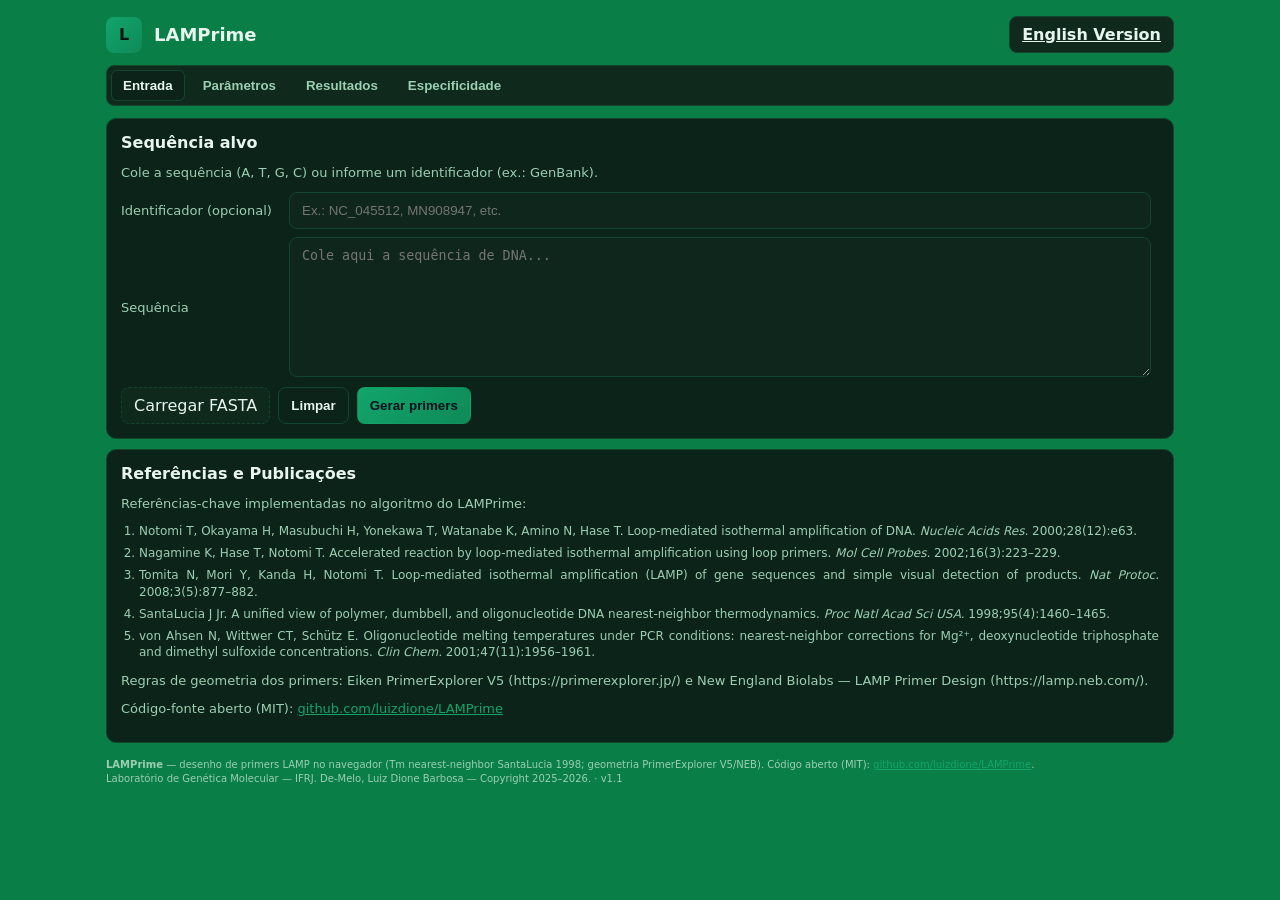
==== LAMPrime.html @ a7fdeee9 "App v1.1: triagem de especificidade com presets de reatividade cruzada + script crossreact.js - Aba " ====
<!DOCTYPE html>
<html lang="pt-BR">
<head>
  <meta charset="utf-8">
  <meta name="viewport" content="width=device-width, initial-scale=1">
  <title>LAMPrime — LAMP Primer Designer (IFRJ)</title>
  <link rel="stylesheet" href="styles.css">
</head>
<body>
  <div class="lw-container" role="application" aria-label="LAMPrime — LAMP Primer Designer">
    <header class="lw-header">
      <div class="lw-brand" style="justify-content: space-between; width:100%">
        <div style="display:flex; align-items:center; gap:12px;">
          <div class="lw-logo" aria-hidden="true">L</div>
          <div class="lw-title">
            <h1 id="appTitle">LAMPrime</h1>
          </div>
        </div>
        <a id="langToggle" class="lw-btn" href="LAMPrime_en.html" title="Switch to English" role="button">English Version</a>
      </div>
      <nav class="lw-tabs" role="tablist" aria-label="LAMPrime sections">
        <button class="lw-tab is-active" role="tab" aria-selected="true" aria-controls="tab-entrada" id="tabbtn-entrada" data-i18n="tab.input">Entrada</button>
        <button class="lw-tab" role="tab" aria-selected="false" aria-controls="tab-param" id="tabbtn-param" data-i18n="tab.params">Parâmetros</button>
        <button class="lw-tab" role="tab" aria-selected="false" aria-controls="tab-res" id="tabbtn-res" data-i18n="tab.results">Resultados</button>
        <button class="lw-tab" role="tab" aria-selected="false" aria-controls="tab-espec" id="tabbtn-espec" data-i18n="tab.spec">Especificidade</button>
      </nav>
    </header>

    <main class="lw-main">
      <!-- Entrada -->
      <section class="lw-panel is-active" id="tab-entrada" role="tabpanel" aria-labelledby="tabbtn-entrada">
        <div class="lw-card">
          <h2 data-i18n="seq.h2">Sequência alvo</h2>
          <p class="lw-help" data-i18n="seq.help">Cole a sequência (A, T, G, C) ou informe um identificador (ex.: GenBank).</p>
          <div class="lw-input-row">
            <label for="alvo-id" class="lw-label" data-i18n="id.label">Identificador (opcional)</label>
            <input id="alvo-id" type="text" class="lw-input" data-i18n-ph="id.ph" placeholder="Ex.: NC_045512, MN908947, etc.">
          </div>
          <div class="lw-input-row">
            <label for="alvo-seq" class="lw-label" data-i18n="seq.label">Sequência</label>
            <textarea id="alvo-seq" class="lw-textarea" data-i18n-ph="seq.ph" placeholder="Cole aqui a sequência de DNA..." spellcheck="false"></textarea>
          </div>
          <div class="lw-actions">
            <label class="lw-file-btn">
              <input id="file-fasta" type="file" accept=".fa,.fasta,.txt" hidden>
              <span data-i18n="btn.fasta">Carregar FASTA</span>
            </label>
            <button id="btn-limpar" class="lw-btn ghost" data-i18n="btn.clear">Limpar</button>
            <button id="btn-executar" class="lw-btn primary" data-i18n="btn.run">Gerar primers</button>
          </div>
        </div>

        <div class="lw-card lw-info">
          <h3 data-i18n="refs.h3">Referências e Publicações</h3>
          <p class="lw-help" data-i18n="refs.lead">Referências-chave implementadas no algoritmo do LAMPrime:</p>
          <ol class="lw-reflist">
            <li>Notomi T, Okayama H, Masubuchi H, Yonekawa T, Watanabe K, Amino N, Hase T. Loop-mediated isothermal amplification of DNA. <i>Nucleic Acids Res.</i> 2000;28(12):e63.</li>
            <li>Nagamine K, Hase T, Notomi T. Accelerated reaction by loop-mediated isothermal amplification using loop primers. <i>Mol Cell Probes.</i> 2002;16(3):223–229.</li>
            <li>Tomita N, Mori Y, Kanda H, Notomi T. Loop-mediated isothermal amplification (LAMP) of gene sequences and simple visual detection of products. <i>Nat Protoc.</i> 2008;3(5):877–882.</li>
            <li>SantaLucia J Jr. A unified view of polymer, dumbbell, and oligonucleotide DNA nearest-neighbor thermodynamics. <i>Proc Natl Acad Sci USA.</i> 1998;95(4):1460–1465.</li>
            <li>von Ahsen N, Wittwer CT, Schütz E. Oligonucleotide melting temperatures under PCR conditions: nearest-neighbor corrections for Mg²⁺, deoxynucleotide triphosphate and dimethyl sulfoxide concentrations. <i>Clin Chem.</i> 2001;47(11):1956–1961.</li>
          </ol>
          <p class="lw-help" data-i18n="refs.tools">Regras de geometria dos primers: Eiken PrimerExplorer V5 (https://primerexplorer.jp/) e New England Biolabs — LAMP Primer Design (https://lamp.neb.com/).</p>
          <p class="lw-help" data-i18n-html="refs.github">Código-fonte aberto (MIT): <a href="https://github.com/luizdione/LAMPrime" target="_blank" rel="noopener" style="color:var(--accent);">github.com/luizdione/LAMPrime</a></p>
        </div>
      </section>

      <!-- Parâmetros -->
      <section class="lw-panel" id="tab-param" role="tabpanel" aria-labelledby="tabbtn-param">
        <div class="lw-grid">
          <div class="lw-card">
            <h2 data-i18n="params.basic.h2">Configurações básicas</h2>
            <div class="lw-input-row">
              <label class="lw-label" data-i18n="tm.inner.label">Tm alvo (F1c/B1c/LF/LB)</label>
              <div class="lw-input" style="display:flex; gap:6px; background:transparent; border:none; padding:0;">
                <input id="tm-f1c-b1c-lf-lb-min" type="number" class="lw-input" min="64" max="66" step="0.5" value="64" aria-label="Tm F1c/B1c/LF/LB min">
                <input id="tm-f1c-b1c-lf-lb-max" type="number" class="lw-input" min="64" max="66" step="0.5" value="66" aria-label="Tm F1c/B1c/LF/LB max">
              </div>
              <span class="lw-suffix">°C</span>
            </div>
            <div class="lw-input-row">
              <label class="lw-label" data-i18n="tm.outer.label">Tm alvo (F2/B2/F3/B3)</label>
              <div class="lw-input" style="display:flex; gap:6px; background:transparent; border:none; padding:0;">
                <input id="tm-f2-b2-f3-b3-min" type="number" class="lw-input" min="59" max="61" step="0.5" value="59" aria-label="Tm F2/B2/F3/B3 min">
                <input id="tm-f2-b2-f3-b3-max" type="number" class="lw-input" min="59" max="61" step="0.5" value="61" aria-label="Tm F2/B2/F3/B3 max">
              </div>
              <span class="lw-suffix">°C</span>
            </div>
            <div class="lw-input-row">
              <label class="lw-label" data-i18n="size.f3b3.label">Tamanho dos primers (F3/B3)</label>
              <div class="lw-input" style="display:flex; gap:6px; background:transparent; border:none; padding:0;">
                <input id="tam-f3-b3-min" type="number" class="lw-input" min="18" max="23" step="1" value="18" aria-label="F3/B3 size min">
                <input id="tam-f3-b3-max" type="number" class="lw-input" min="18" max="23" step="1" value="23" aria-label="F3/B3 size max">
              </div>
              <span class="lw-suffix">nt</span>
            </div>
            <div class="lw-input-row">
              <label class="lw-label" data-i18n="size.lflb.label">Tamanho dos primers (LF/LB)</label>
              <div class="lw-input" style="display:flex; gap:6px; background:transparent; border:none; padding:0;">
                <input id="tam-lf-lb-min" type="number" class="lw-input" min="18" max="23" step="1" value="18" aria-label="LF/LB size min">
                <input id="tam-lf-lb-max" type="number" class="lw-input" min="18" max="23" step="1" value="23" aria-label="LF/LB size max">
              </div>
              <span class="lw-suffix">nt</span>
            </div>
            <div class="lw-input-row">
              <label for="loop-seq" class="lw-label" data-i18n="loopseq.label">Linker do loop interno (FIP/BIP) — 5´TTTTTT 3´</label>
              <input id="loop-seq" type="text" class="lw-input" value="TTTTTT" maxlength="12" placeholder="5´TTTTTT 3´">
            </div>
            <div class="lw-input-row">
              <label class="lw-label" data-i18n="fip.label">Tamanho total do FIP (F1c-loop-F2)</label>
              <div class="lw-input" style="display:flex; gap:6px; background:transparent; border:none; padding:0;">
                <input id="tam-fip-min" type="number" class="lw-input" min="42" max="52" step="1" value="42" aria-label="FIP length min">
                <input id="tam-fip-max" type="number" class="lw-input" min="42" max="52" step="1" value="52" aria-label="FIP length max">
              </div>
              <span class="lw-suffix">nt</span>
            </div>
            <div class="lw-input-row">
              <label class="lw-label" data-i18n="bip.label">Tamanho total do BIP (B1c-loop-B2)</label>
              <div class="lw-input" style="display:flex; gap:6px; background:transparent; border:none; padding:0;">
                <input id="tam-bip-min" type="number" class="lw-input" min="42" max="52" step="1" value="42" aria-label="BIP length min">
                <input id="tam-bip-max" type="number" class="lw-input" min="42" max="52" step="1" value="52" aria-label="BIP length max">
              </div>
              <span class="lw-suffix">nt</span>
            </div>
            <div class="lw-input-row">
              <label for="gc-range" class="lw-label" data-i18n="gc.label">GC esperado</label>
              <select id="gc-range" class="lw-input">
                <option value="40-60" selected data-i18n="gc.opt.4060">40–60%</option>
                <option value="40-65" data-i18n="gc.opt.4065">40–65% (teto canônico Eiken)</option>
                <option value="50-60" data-i18n="gc.opt.5060">50–60% (ótimo)</option>
                <option value="35-65" data-i18n="gc.opt.3565">35–65%</option>
                <option value="45-55" data-i18n="gc.opt.4555">45–55%</option>
              </select>
            </div>
            <div class="lw-input-row">
              <label for="loops" class="lw-label" data-i18n="loops.label">Loop primers</label>
              <select id="loops" class="lw-input">
                <option value="auto" selected data-i18n="loops.opt.auto">Automático</option>
                <option value="on" data-i18n="loops.opt.on">Forçar inclusão</option>
                <option value="off" data-i18n="loops.opt.off">Não incluir</option>
              </select>
            </div>
            <div class="lw-input-row">
              <label for="lc-min" class="lw-label" data-i18n="lc.label">Complexidade linguística mínima (LC%)</label>
              <input id="lc-min" type="number" class="lw-input" min="70" max="90" step="1" value="75" aria-describedby="lc-help">
              <span class="lw-suffix">%</span>
            </div>
            <p id="lc-help" class="lw-help" style="text-align: justify;" data-i18n="lc.help">A complexidade linguística (LC%) mede a “riqueza de vocabulário” de uma sequência genética, a partir do número de combinações distintas de nucleotídeos (k-mers) observadas em relação ao total teoricamente possível, expresso em porcentagem (100% = máximo). Intervalo permitido: 70–90%. Valor padrão: 75%.</p>
          </div>

          <div class="lw-card">
            <h2 data-i18n="react.h2">Condições de reação</h2>
            <div class="lw-input-row">
              <label for="na" class="lw-label">[Na⁺] (mM)</label>
              <input id="na" type="number" class="lw-input" min="10" max="200" step="1" value="50">
            </div>
            <div class="lw-input-row">
              <label for="mg" class="lw-label">[Mg²⁺] (mM)</label>
              <input id="mg" type="number" class="lw-input" min="1" max="20" step="0.5" value="8">
            </div>
            <div class="lw-input-row">
              <label for="dnTP" class="lw-label">[dNTP] (mM)</label>
              <input id="dnTP" type="number" class="lw-input" min="0.1" max="5" step="0.1" value="1.4">
            </div>
          </div>

          <div class="lw-card">
            <h2 data-i18n="pen.h2">Penalidades e ranking</h2>
            <div class="lw-input-row">
              <label for="pen-lim-f1c-b1c" class="lw-label" data-i18n="pen.f1cb1c.label">Limite F1c/B1c</label>
              <input id="pen-lim-f1c-b1c" type="number" class="lw-input" min="0" step="0.1" value="15">
            </div>
            <div class="lw-input-row">
              <label for="pen-lim-f2-b2" class="lw-label" data-i18n="pen.f2b2.label">Limite F2/B2</label>
              <input id="pen-lim-f2-b2" type="number" class="lw-input" min="0" step="0.1" value="20">
            </div>
            <div class="lw-input-row">
              <label for="pen-lim-f3-b3" class="lw-label" data-i18n="pen.f3b3.label">Limite F3/B3</label>
              <input id="pen-lim-f3-b3" type="number" class="lw-input" min="0" step="0.1" value="15">
            </div>
            <div class="lw-input-row">
              <label for="max-sets" class="lw-label" data-i18n="maxsets.label">Número máximo de conjuntos a testar</label>
              <input id="max-sets" type="number" class="lw-input" min="1" max="10000" step="1" value="300">
            </div>
            <p class="lw-help" style="text-align: justify;" data-i18n="pen.help">As penalidades servem apenas para ranquear os conjuntos de primers. Nenhum conjunto é reprovado por penalidade: os limites são referência de pontuação.</p>
          </div>

          <div class="lw-card">
            <h2 data-i18n="geo.h2">Geometria dos alvos</h2>
            <div class="lw-input-row">
              <label for="dist-f2-b2" class="lw-label" data-i18n="geo.f2b2.label">Amplicon F2–B2 (5′F2→5′B2)</label>
              <select id="dist-f2-b2" class="lw-input" aria-describedby="geo-help">
                <option value="120-180" selected data-i18n="geo.opt.120180">120–180 bp</option>
                <option value="120-160" data-i18n="geo.opt.120160">120–160 bp (PrimerExplorer/NEB)</option>
                <option value="120-200" data-i18n="geo.opt.120200">120–200 bp</option>
              </select>
              <span class="lw-suffix">bp</span>
            </div>
            <div class="lw-input-row">
              <label for="dist-f3-f2" class="lw-label" data-i18n="geo.f3f2.label">Gap F3–F2 (3′F3→5′F2)</label>
              <select id="dist-f3-f2" class="lw-input">
                <option value="0-60" selected data-i18n="geo.opt.060">0–60 bp</option>
                <option value="0-20" data-i18n="geo.opt.020">0–20 bp (Eiken loopamp)</option>
                <option value="0-40" data-i18n="geo.opt.040">0–40 bp</option>
              </select>
              <span class="lw-suffix">bp</span>
            </div>
            <div class="lw-input-row">
              <label for="dist-f1-b1" class="lw-label" data-i18n="geo.f1b1.label">Distância F1–B1</label>
              <select id="dist-f1-b1" class="lw-input">
                <option value="0-60" selected>0–60 bp</option>
              </select>
              <span class="lw-suffix">bp</span>
            </div>
            <div class="lw-input-row">
              <label for="dist-f2-f1" class="lw-label" data-i18n="geo.f2f1.label">Distância F2–F1</label>
              <select id="dist-f2-f1" class="lw-input">
                <option value="40-60" selected>40–60 bp</option>
              </select>
              <span class="lw-suffix">bp</span>
            </div>
            <div class="lw-input-row">
              <label for="dist-b2-b1" class="lw-label" data-i18n="geo.b2b1.label">Distância B2–B1</label>
              <select id="dist-b2-b1" class="lw-input">
                <option value="40-60" selected>40–60 bp</option>
              </select>
              <span class="lw-suffix">bp</span>
            </div>
            <p id="geo-help" class="lw-help" style="text-align: justify;" data-i18n-html="geo.help">Geometria conforme o padrão Eiken PrimerExplorer V5 / NEB: <b>amplicon F2–B2 (5′F2→5′B2) = 120–180 bp</b> (região amplificada); <b>gap F3–F2 (3′F3→5′F2) = 0–60 bp</b>; loops F2–F1 e B2–B1 = 40–60 bp; centro F1–B1 = 0–60 bp.</p>
          </div>

          <div class="lw-card">
            <h2 data-i18n="struct.h2">Estruturas secundárias (hibridação entre oligos)</h2>
            <div class="lw-input-row">
              <label for="t-react" class="lw-label" data-i18n="struct.treact">Temperatura de reação</label>
              <input id="t-react" type="number" class="lw-input" min="50" max="72" step="0.5" value="63">
              <span class="lw-suffix">°C</span>
            </div>
            <div class="lw-input-row">
              <label for="hp-th" class="lw-label" data-i18n="struct.hpth">Limiar ΔG — hairpin</label>
              <input id="hp-th" type="number" class="lw-input" max="0" step="0.1" value="-3.0">
              <span class="lw-suffix">kcal/mol</span>
            </div>
            <div class="lw-input-row">
              <label for="dimer-th" class="lw-label" data-i18n="struct.dimerth">Limiar ΔG — dímeros (homo/hetero)</label>
              <input id="dimer-th" type="number" class="lw-input" max="0" step="0.1" value="-3.0">
              <span class="lw-suffix">kcal/mol</span>
            </div>
            <div class="lw-input-row">
              <label for="end-dg" class="lw-label" data-i18n="struct.enddg">Estabilidade de extremidade (ΔG ≤)</label>
              <input id="end-dg" type="number" class="lw-input" max="0" step="0.1" value="-4.0">
              <span class="lw-suffix">kcal/mol</span>
            </div>
            <p class="lw-help" style="text-align: justify;" data-i18n="struct.help">O LAMPrime avalia, à temperatura de reação, as estruturas que prejudicam a LAMP: hairpins (intramoleculares) e dímeros — hibridação entre oligos, homo e heterodímeros — pelo modelo nearest-neighbor (SantaLucia 1998). Conjuntos com qualquer estrutura mais estável (ΔG mais negativo) que o limiar são penalizados e descem no ranking; nenhum é reprovado. A estabilidade das extremidades de iniciação segue o critério Eiken (ΔG ≤ −4 kcal/mol por padrão).</p>
          </div>
        </div>
        <div class="lw-actions end">
          <button class="lw-btn ghost" id="btn-param-padrao" data-i18n="btn.restore">Restaurar padrão</button>
          <button class="lw-btn primary" id="btn-aplicar-param" data-i18n="btn.apply">Aplicar parâmetros</button>
        </div>
        <div class="lw-card" style="text-align:center;">
          <img src="fig2_lamp_architecture.png" alt="Arquitetura do conjunto de primers LAMP" style="max-width:100%; height:auto; border-radius:8px; border:1px solid var(--border);">
          <p class="lw-help" data-i18n="img.caption">Esquema ilustrativo da disposição dos primers no método LAMP.</p>
        </div>
      </section>

      <!-- Resultados -->
      <section class="lw-panel" id="tab-res" role="tabpanel" aria-labelledby="tabbtn-res">
        <div class="lw-card">
          <h2 data-i18n="res.h2">Resultados</h2>
          <div class="lw-results-empty" id="res-vazio" data-i18n="res.empty">
            Ainda não há resultados. Gere primers para visualizá-los aqui.
          </div>
          <div class="lw-results" id="res-list" hidden></div>
        </div>
      </section>

      <!-- Especificidade -->
      <section class="lw-panel" id="tab-espec" role="tabpanel" aria-labelledby="tabbtn-espec">
        <div class="lw-card">
          <h2 data-i18n="spec.h2">Especificidade (triagem in silico)</h2>
          <p class="lw-help" style="text-align:justify;" data-i18n="spec.help">Etapa opcional: tria os primers do conjunto melhor ranqueado (Conjunto #1) contra sequências de fundo, sinalizando primers que poderiam anelar e iniciar em organismos próximos. Usa semente 3′ exata + extensão (k-mer/alinhamento), não ML.</p>
          <div class="lw-input-row">
            <label for="spec-org" class="lw-label" data-i18n="spec.org.label">Organismo-alvo (busca NCBI)</label>
            <input id="spec-org" type="text" class="lw-input" list="spec-org-list" autocomplete="off" data-i18n-ph="spec.org.ph" placeholder="Digite o nome da espécie (ex.: Babesia bigemina)">
            <datalist id="spec-org-list"></datalist>
          </div>
          <div class="lw-input-row">
            <label for="spec-genome" class="lw-label" data-i18n="spec.genome.label">Genoma / sequência (RefSeq)</label>
            <select id="spec-genome" class="lw-input"><option value="" data-i18n="spec.genome.none">— busque um organismo acima —</option></select>
          </div>
          <div class="lw-actions">
            <button id="btn-list-genomes" class="lw-btn ghost" data-i18n="btn.listgenomes">Listar genomas (NCBI)</button>
            <button id="btn-add-genome" class="lw-btn ghost" data-i18n="btn.addgenome">Adicionar ao fundo</button>
          </div>
          <div class="lw-input-row">
            <label class="lw-label" data-i18n="spec.examples">Exemplos de reatividade cruzada:</label>
            <div class="lw-actions">
              <button type="button" id="specEgAcentrale" class="lw-btn ghost">A. marginale → A. centrale (CP001759.1)</button>
              <button type="button" id="specEgBbigemina" class="lw-btn ghost">B. bovis 18S → B. bigemina (KP710228.1)</button>
            </div>
            <p class="lw-help" style="font-style:italic;" data-i18n="spec.examplesHelp">Preenche o acesso NCBI do organismo congenérico; gere primers, busque o FASTA e clique em Triar.</p>
          </div>
          <div class="lw-input-row">
            <label for="spec-acc" class="lw-label" data-i18n="spec.acc.label">Acessos NCBI (opcional)</label>
            <input id="spec-acc" type="text" class="lw-input" data-i18n-ph="spec.acc.ph" placeholder="Ex.: NC_043815.1, AY648786.1 (vírgula/espaço)">
          </div>
          <div class="lw-actions">
            <button id="btn-fetch-ncbi" class="lw-btn ghost" data-i18n="btn.fetchncbi">Buscar FASTA no NCBI</button>
          </div>
          <div class="lw-input-row">
            <label for="spec-bg" class="lw-label" data-i18n="spec.bg.label">Sequências de fundo (FASTA)</label>
            <textarea id="spec-bg" class="lw-textarea" data-i18n-ph="spec.bg.ph" placeholder="Cole um ou mais FASTA de fundo (genomas/genes de organismos próximos)..." spellcheck="false"></textarea>
          </div>
          <div class="lw-input-row">
            <label for="spec-seed" class="lw-label" data-i18n="spec.seed.label">Âncora 3′ exata (semente)</label>
            <input id="spec-seed" type="number" class="lw-input" min="8" max="20" step="1" value="13">
            <span class="lw-suffix">nt</span>
          </div>
          <div class="lw-input-row">
            <label for="spec-maxmm" class="lw-label" data-i18n="spec.maxmm.label">Máx. de mismatches (primer inteiro)</label>
            <input id="spec-maxmm" type="number" class="lw-input" min="0" max="6" step="1" value="2">
          </div>
          <div class="lw-actions">
            <button id="btn-screen" class="lw-btn primary" data-i18n="btn.screen">Triar especificidade</button>
          </div>
          <p class="lw-help" style="font-style:italic;" data-i18n="spec.privacy">Privacidade: a triagem roda no seu navegador e os primers não saem da página. A rede só é acessada se você usar “Buscar FASTA no NCBI” (são enviados apenas os identificadores públicos).</p>
        </div>
        <div class="lw-card">
          <h2 data-i18n="spec.res.h2">Resultado da triagem</h2>
          <div class="lw-results-empty" id="spec-vazio" data-i18n="spec.empty">Sem triagem ainda. Gere primers (aba Entrada) e informe sequências de fundo.</div>
          <div class="lw-results" id="spec-list" hidden></div>
        </div>
      </section>
    </main>

    <footer class="lw-footer">
      <div>
        <small>
          <span data-i18n-html="footer.html"><strong>LAMPrime</strong> — desenho de primers LAMP no navegador (Tm nearest-neighbor SantaLucia 1998; geometria PrimerExplorer V5/NEB). Código aberto (MIT): <a href="https://github.com/luizdione/LAMPrime" target="_blank" rel="noopener" style="color:var(--accent);">github.com/luizdione/LAMPrime</a>.</span><br>
          <span data-i18n="footer.lab">Laboratório de Genética Molecular — IFRJ. De-Melo, Luiz Dione Barbosa — Copyright 2025–2026.</span> · v1.1
        </small>
      </div>
    </footer>
  </div>

  <script src="app.js"></script>
</body>
</html>
---- styles.css ----
/* Widget LAMP Designer - estilos básicos e responsivos */
:root {
  /* Ajuste de paleta para combinar com o tema verde do site raiz */
  --bg: #0A7E47;           /* fundo na cor solicitada */
  --panel: #0f2a1d;        /* painéis */
  --muted: #9ccfb1;        /* textos auxiliares em tom esverdeado claro */
  --text: #e8f5ee;         /* texto principal claro */
  --accent: #12a56b;       /* verde principal (site) */
  --accent-2: #0e8a58;     /* verde secundário (antes era azul) */
  --border: #13452f;       /* bordas com tom verde escuro */
  --card: #0c231a;         /* cartões com leve tom esverdeado */
  --ok: #6ee7a8;           /* avisos: tudo dentro das faixas */
  --warn: #ffd27a;         /* avisos: fora de faixa (não reprova) */
}
* { box-sizing: border-box; }
html, body { margin: 0; padding: 0; background: var(--bg) url('../../static/img/imagem_fundo.png') no-repeat center center fixed; background-size: cover; color: var(--text); font-family: system-ui, -apple-system, Segoe UI, Roboto, Arial, sans-serif; }

.lw-container { max-width: 1100px; margin: 0 auto; padding: 16px; }

/* Header */
.lw-header { display: flex; flex-direction: column; gap: 12px; margin-bottom: 12px; }
.lw-brand { display: flex; align-items: center; gap: 12px; }
.lw-logo { width: 36px; height: 36px; border-radius: 8px; display: grid; place-items: center; background: linear-gradient(135deg, var(--accent), var(--accent-2)); font-weight: 800; color: #08140f; }
.lw-title h1 { font-size: 18px; line-height: 1.2; margin: 0; }
.lw-subtitle { margin: 2px 0 0; color: var(--muted); font-size: 12px; }

/* Tabs */
.lw-tabs { display: flex; gap: 6px; background: var(--panel); border: 1px solid var(--border); border-radius: 8px; padding: 4px; }
.lw-tab { appearance: none; border: none; background: transparent; color: var(--muted); padding: 8px 12px; border-radius: 6px; cursor: pointer; font-weight: 600; }
.lw-tab.is-active { color: var(--text); background: var(--card); box-shadow: inset 0 0 0 1px var(--border); }
.lw-tab:focus-visible { outline: 2px solid var(--accent); outline-offset: 2px; }

/* Layout principal */
.lw-main { display: block; }
.lw-panel { display: none; }
.lw-panel.is-active { display: block; }

/* Cards */
.lw-card { background: var(--card); border: 1px solid var(--border); border-radius: 10px; padding: 14px; margin: 10px 0; }
.lw-card h2, .lw-card h3 { margin: 0 0 8px 0; font-size: 16px; }
.lw-help { color: var(--muted); font-size: 13px; margin-bottom: 12px; }

/* Inputs */
.lw-input-row { display: grid; grid-template-columns: 160px 1fr auto; gap: 8px; align-items: center; margin: 8px 0; }
.lw-label { color: var(--muted); font-size: 13px; }
.lw-input, .lw-textarea { width: 100%; background: #0f261d; color: var(--text); border: 1px solid var(--border); border-radius: 8px; padding: 10px 12px; }
.lw-textarea { min-height: 140px; font-family: ui-monospace, SFMono-Regular, Menlo, Consolas, monospace; }
.lw-input:focus, .lw-textarea:focus { outline: 2px solid var(--accent-2); outline-offset: 0; border-color: transparent; }
.lw-suffix { color: var(--muted); font-size: 12px; }

/* Ações */
.lw-actions { display: flex; gap: 8px; margin-top: 10px; }
.lw-actions.end { justify-content: flex-end; }
.lw-btn { background: #0f2a1d; border: 1px solid var(--border); color: var(--text); padding: 8px 12px; border-radius: 8px; cursor: pointer; font-weight: 600; }
.lw-btn.primary { background: linear-gradient(135deg, var(--accent), var(--accent-2)); color: #04101e; border-color: transparent; }
.lw-btn.ghost { background: transparent; }
.lw-btn:focus-visible { outline: 2px solid var(--accent); outline-offset: 2px; }
.lw-file-btn { display: inline-flex; align-items: center; gap: 8px; background: #0f2a1d; border: 1px dashed var(--border); color: var(--text); padding: 8px 12px; border-radius: 8px; cursor: pointer; }

/* Grid */
.lw-grid { display: grid; grid-template-columns: repeat(3, 1fr); gap: 10px; }

/* Resultados */
.lw-results-empty { color: var(--muted); background: #0b2b1f; border: 1px dashed var(--border); padding: 16px; border-radius: 8px; }
.lw-results { display: grid; gap: 8px; }
.lw-result-card { background: #0f261d; border: 1px solid var(--border); border-radius: 8px; padding: 12px; }
.lw-result-card h4 { margin: 0 0 6px 0; font-size: 14px; }
.lw-kv { display: grid; grid-template-columns: 120px 1fr; gap: 6px; font-family: ui-monospace, SFMono-Regular, Menlo, Consolas, monospace; font-size: 12px; }


/* Info */
.lw-info ul { margin: 8px 0 0 16px; color: var(--muted); }
.lw-reflist { margin: 4px 0 10px 18px; padding: 0; color: var(--muted); font-size: 12px; }
.lw-reflist li { margin: 0 0 6px 0; text-align: justify; line-height: 1.35; }

/* Footer */
.lw-footer { margin: 14px 0 8px; color: var(--muted); font-size: 12px; display: flex; justify-content: space-between; align-items: center; }

/* Responsivo */
@media (max-width: 900px) {
  .lw-grid { grid-template-columns: 1fr; }
  .lw-input-row { grid-template-columns: 1fr; }
}
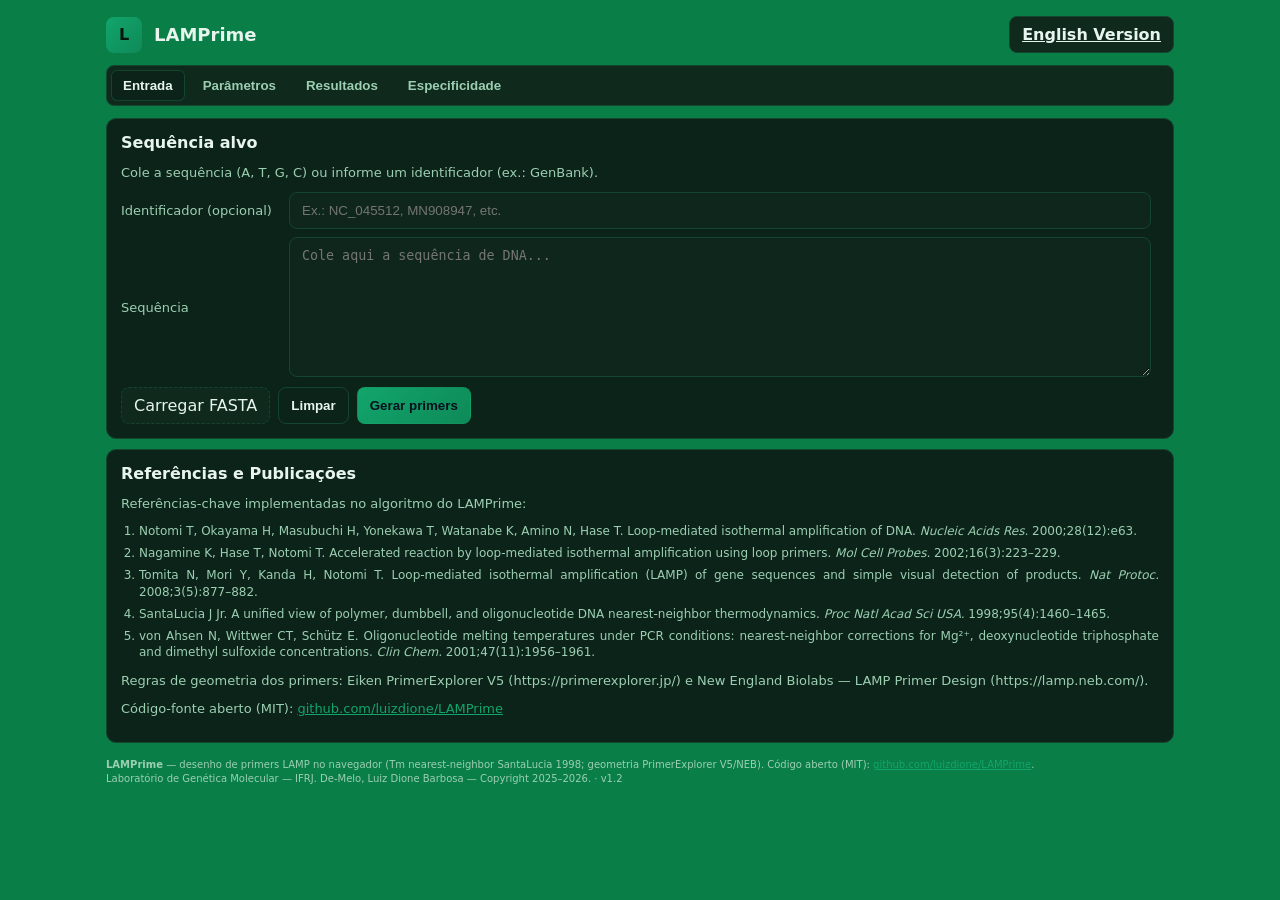
==== commit 2b63996f: "App v1.2: varredura de Mg2+ x especificidade (heatmap) + validacao do motor - Aba Especificidade: va" ====
--- a/LAMPrime.html
+++ b/LAMPrime.html
@@ -325,6 +325,45 @@
             <button id="btn-screen" class="lw-btn primary" data-i18n="btn.screen">Triar especificidade</button>
           </div>
           <p class="lw-help" style="font-style:italic;" data-i18n="spec.privacy">Privacidade: a triagem roda no seu navegador e os primers não saem da página. A rede só é acessada se você usar “Buscar FASTA no NCBI” (são enviados apenas os identificadores públicos).</p>
+
+          <hr style="border:none; border-top:1px solid var(--border,#ddd); margin:16px 0;">
+          <h3 data-i18n="spec.mg.h3">Varredura de Mg²⁺ → heatmap</h3>
+          <p class="lw-help" style="text-align:justify;" data-i18n="spec.mg.help">Varre o MgSO₄ total e calcula, para cada primer do Conjunto #1, a margem de Tm on-target − off-target (Tm pareada vs. melhor janela no fundo). Caminho de Tm independente: Mg livre por quelação do dNTP + correção divalente (Owczarzy 2008) e NN de mismatch interno (Allawi/Peyret). Sugere o [Mg²⁺] de trabalho por maximin.</p>
+          <div class="lw-input-row">
+            <label for="spec-dntp" class="lw-label" data-i18n="spec.mg.dntp.label">dNTP total (mM)</label>
+            <input id="spec-dntp" type="number" class="lw-input" min="0" max="20" step="0.1" value="1.6">
+            <div class="lw-actions">
+              <button type="button" id="specDntpPE" class="lw-btn ghost">PrimerExplorer 1.6</button>
+              <button type="button" id="specDntpNEB" class="lw-btn ghost">NEB 5.6</button>
+            </div>
+          </div>
+          <div class="lw-input-row">
+            <label for="spec-mon" class="lw-label" data-i18n="spec.mg.mon.label">Monovalente Na⁺/K⁺ (mM)</label>
+            <input id="spec-mon" type="number" class="lw-input" min="0" max="500" step="1" value="50">
+          </div>
+          <div class="lw-input-row">
+            <label for="spec-trxn" class="lw-label" data-i18n="spec.mg.trxn.label">Temperatura de reação (°C)</label>
+            <input id="spec-trxn" type="number" class="lw-input" min="50" max="75" step="0.5" value="63">
+          </div>
+          <div class="lw-input-row">
+            <label for="spec-mgmin" class="lw-label" data-i18n="spec.mg.mgmin.label">Mg²⁺ mín. (mM)</label>
+            <input id="spec-mgmin" type="number" class="lw-input" min="0" max="40" step="0.5" value="2">
+          </div>
+          <div class="lw-input-row">
+            <label for="spec-mgmax" class="lw-label" data-i18n="spec.mg.mgmax.label">Mg²⁺ máx. (mM)</label>
+            <input id="spec-mgmax" type="number" class="lw-input" min="0" max="40" step="0.5" value="10">
+          </div>
+          <div class="lw-input-row">
+            <label for="spec-mgstep" class="lw-label" data-i18n="spec.mg.mgstep.label">Passo de Mg²⁺ (mM)</label>
+            <input id="spec-mgstep" type="number" class="lw-input" min="0.1" max="5" step="0.1" value="0.5">
+          </div>
+          <div class="lw-actions">
+            <button id="btn-mgsweep" class="lw-btn primary" data-i18n="spec.mg.run">Varredura Mg²⁺ → heatmap</button>
+          </div>
+          <div style="overflow:auto; margin-top:10px;">
+            <canvas id="specMgHeatmap" width="10" height="10" style="max-width:100%;"></canvas>
+          </div>
+          <div id="specMgSuggest" style="margin-top:8px;"></div>
         </div>
         <div class="lw-card">
           <h2 data-i18n="spec.res.h2">Resultado da triagem</h2>
@@ -338,7 +377,7 @@
       <div>
         <small>
           <span data-i18n-html="footer.html"><strong>LAMPrime</strong> — desenho de primers LAMP no navegador (Tm nearest-neighbor SantaLucia 1998; geometria PrimerExplorer V5/NEB). Código aberto (MIT): <a href="https://github.com/luizdione/LAMPrime" target="_blank" rel="noopener" style="color:var(--accent);">github.com/luizdione/LAMPrime</a>.</span><br>
-          <span data-i18n="footer.lab">Laboratório de Genética Molecular — IFRJ. De-Melo, Luiz Dione Barbosa — Copyright 2025–2026.</span> · v1.1
+          <span data-i18n="footer.lab">Laboratório de Genética Molecular — IFRJ. De-Melo, Luiz Dione Barbosa — Copyright 2025–2026.</span> · v1.2
         </small>
       </div>
     </footer>
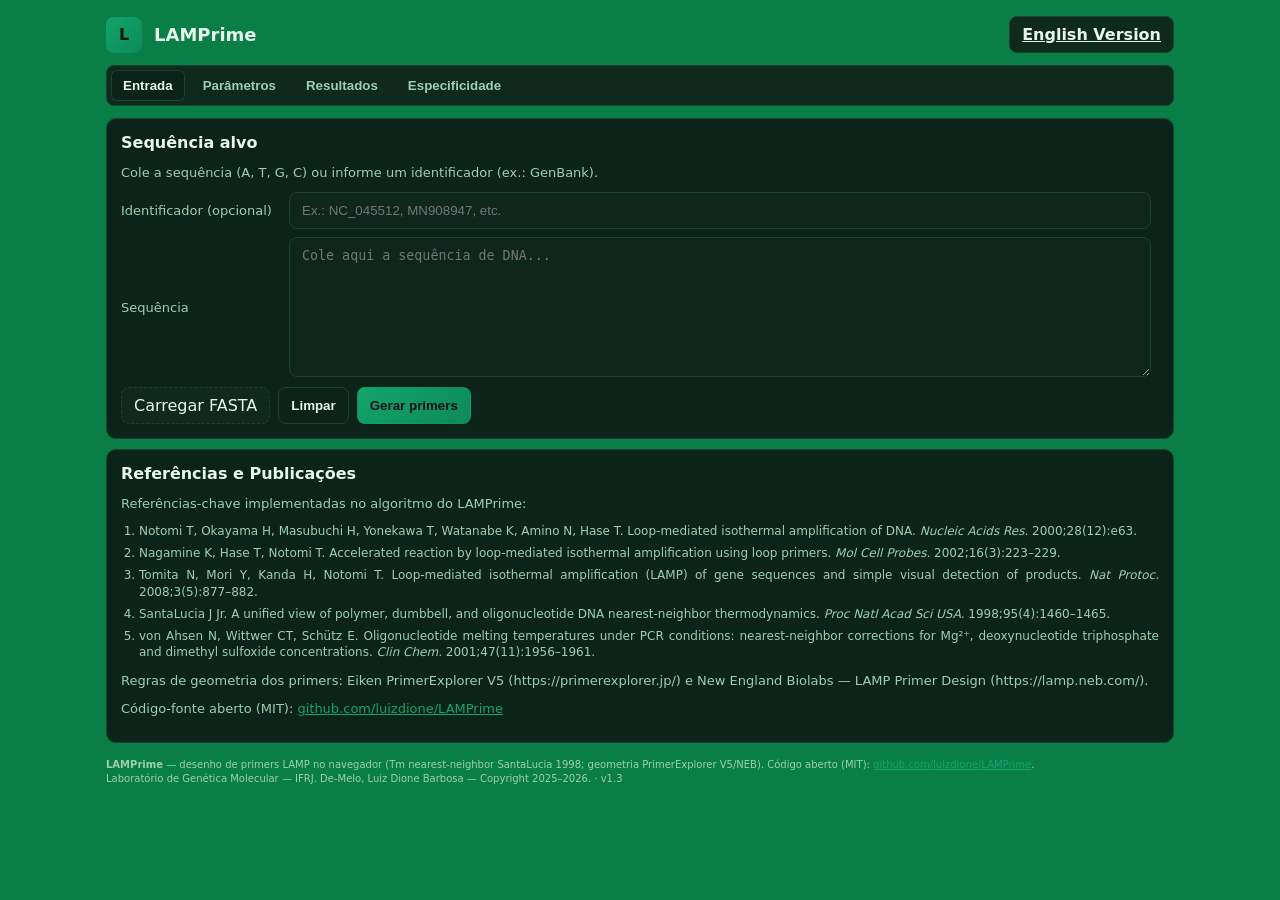
==== commit c981bf3d: "App v1.3: heatmap de Mg2+ pela margem de seguranca do off-target (T_reacao - Tm_off) - Metrica do he" ====
--- a/LAMPrime.html
+++ b/LAMPrime.html
@@ -377,7 +377,7 @@
       <div>
         <small>
           <span data-i18n-html="footer.html"><strong>LAMPrime</strong> — desenho de primers LAMP no navegador (Tm nearest-neighbor SantaLucia 1998; geometria PrimerExplorer V5/NEB). Código aberto (MIT): <a href="https://github.com/luizdione/LAMPrime" target="_blank" rel="noopener" style="color:var(--accent);">github.com/luizdione/LAMPrime</a>.</span><br>
-          <span data-i18n="footer.lab">Laboratório de Genética Molecular — IFRJ. De-Melo, Luiz Dione Barbosa — Copyright 2025–2026.</span> · v1.2
+          <span data-i18n="footer.lab">Laboratório de Genética Molecular — IFRJ. De-Melo, Luiz Dione Barbosa — Copyright 2025–2026.</span> · v1.3
         </small>
       </div>
     </footer>
